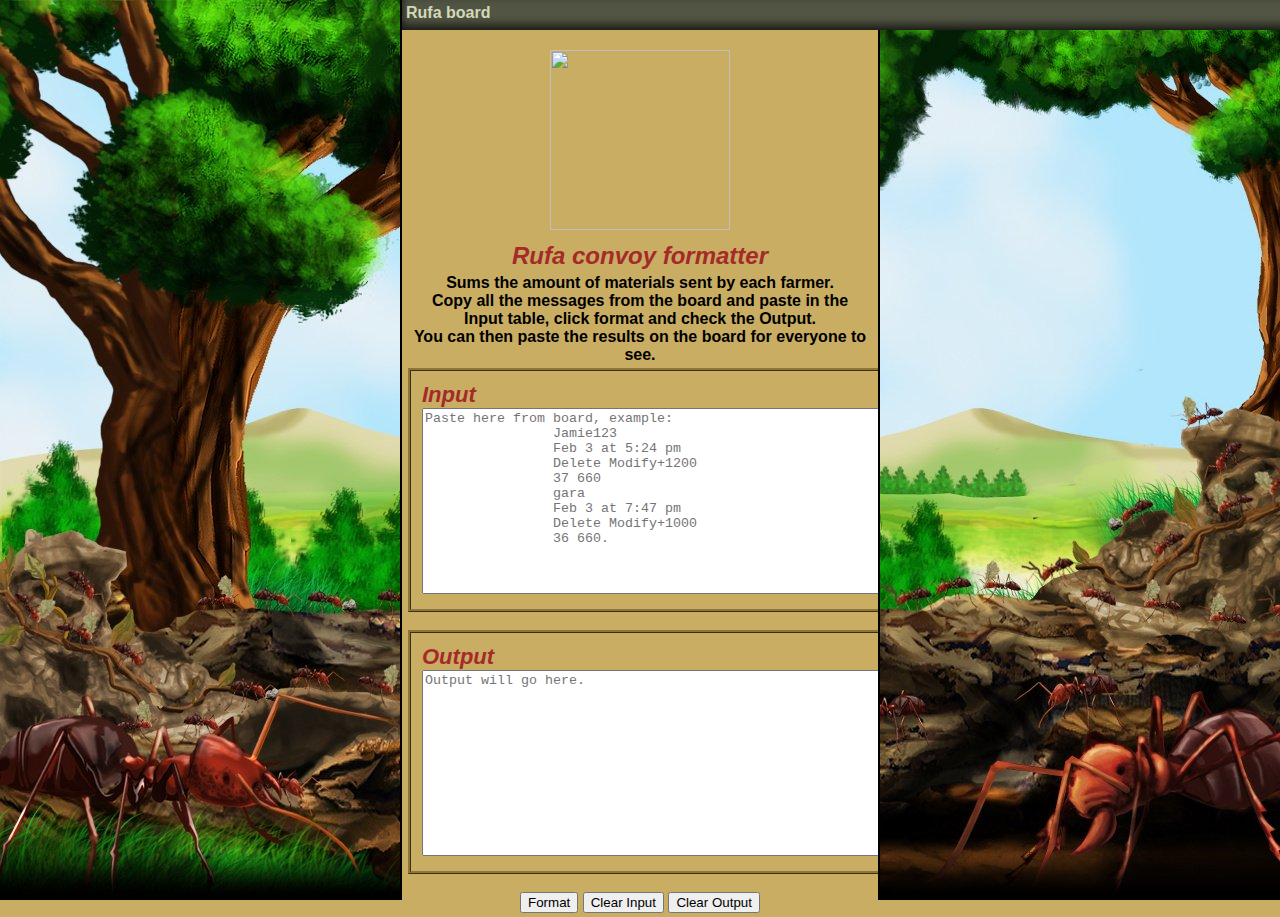
==== index.html @ ed27abf7 "Update index.html" ====
<!DOCTYPE html>
<html lang="en">

<head>
    <meta http-equiv="content-type" content="text/html; charset=UTF-8">
    <meta charset="UTF-8">
    <meta name="viewport" content="width=device-width, initial-scale=1.0">

    <link rel="icon" type="image/x-icon" href="favicon.ico">
    <link rel="stylesheet" href="style.css">

    <title>Rufa Tools</title>
</head>

<body style="background-color:#c9ad63;">

    <div align="center">
        <img src="https://www.formicarium.it/cose/antzzz/rufa-sign.png" width="180px" height="180px"
            style="padding-top: 50px;">
    </div>

    <nav id="menu">
        <ul style="list-style-type:none; margin: 0px; padding: 0px; ">
            <li style="float: left; margin-top: 4px; margin-left: 4px;"> <a style="color: #d3d9b8; ;"
                    href="http://s1.antzzz.org/alliance.php?forum_menu&section=6256" target="_blank"
                    rel="noopener noreferrer">Rufa board</a></li>
        </ul>
    </nav>

    <div id="leftImg"></div>
    <div id="rightImg"></div>
    <div id="center">
        <div>
            <h2 style="color: brown; font-style: italic; margin: 4px; text-align: center;">Rufa convoy formatter</h2>
            <p style="margin: 4px; text-align: center;"><strong>
                    Sums the amount of materials sent by each farmer.<br>
                    Copy all the messages from the board and paste in the Input table, click format and check the
                    Output.<br>
                    You can then paste the results on the board for everyone to see.
                </strong></p>
        </div>
        <table cellspacing="10" style="font-size: 1em; border:ridge;border-color: #8c7737;">
            <td align="left">
                <span class="title">Input</span><br>
                <textarea id="input" cols="150" rows="12" placeholder="Paste here from board, example:
                Jamie123 
                Feb 3 at 5:24 pm
                Delete Modify+1200
                37 660
                gara
                Feb 3 at 7:47 pm
                Delete Modify+1000
                36 660."></textarea><br>
            </td>
        </table>
        <br>
        <table cellspacing="10" style="font-size: 1em; border:ridge;border-color: #8c7737;">
            <td align="left">
                <span class="title">Output</span><br>
                <textarea id="output" cols="150" rows="12" readonly="readonly"
                    placeholder="Output will go here."></textarea>
            </td>
        </table>
        <center>
            <br>
            <button id="format">Format</button>
            <button id="clear">Clear Input</button>
            <button id="clear2">Clear Output</button>
        </center>
    </div>
    <script type="text/javascript" src="script.js"></script>
</body>

</html>
---- style.css ----
html {
    background-color: #c9ad63;
}

body {
    font-family: Verdana, "Trebuchet MS", Tahoma, Arial, Helvetica, sans-serif;
    padding: 0px;
    margin: 0px;
}

a {
    color: black;
    text-decoration: none;
    font-weight: bold;
}

#leftImg {
    position: fixed;
    top: 0px;
    bottom: 0px;
    left: 0px;
    width: 400px;
    display: block;
    text-align: left;
    background-image: url("left.jpg");
    background-position: top right;
    background-repeat: no-repeat;
    background-color: black;
    border-right: solid 2px black;
}

#rightImg {
    position: fixed;
    top: 0px;
    bottom: 0px;
    right: 0px;
    width: 400px;
    display: block;
    text-align: right;
    background-image: url("right.jpg");
    background-position: top right;
    background-repeat: no-repeat;
    background-color: black;
    border-left: solid 2px black;
}

#center {
    padding-top: 4px;
    padding-bottom: 4px;
    font-size: 1em;
    margin: 0px 408px 0px 408px;
    text-align: left;
}

.title {
    text-align: center;
    margin-bottom: 0px;
    margin-top: 0px;
    font-size: 22px;
    font-weight: bold;
    color: brown;
    font-style: italic;
}

a:hover {
    background-color: #7f817d;
}

#menu {
    position: fixed;
    left: 402px;
    top: 0px;
    height: 30px;
    width: 1116px;
    text-align: center;
    display: inline-block;
    text-overflow: ellipsis;
    overflow: hidden;
    font-family: Verdana, "Trebuchet MS", Tahoma, Arial, Helvetica, sans-serif;
    box-shadow: -0px -5px 10px 0px #181a14 inset;
    background: #525543;
    z-index: 20000;
}

#table {
    background-color: #d7c384;
    width: 1100px;
}
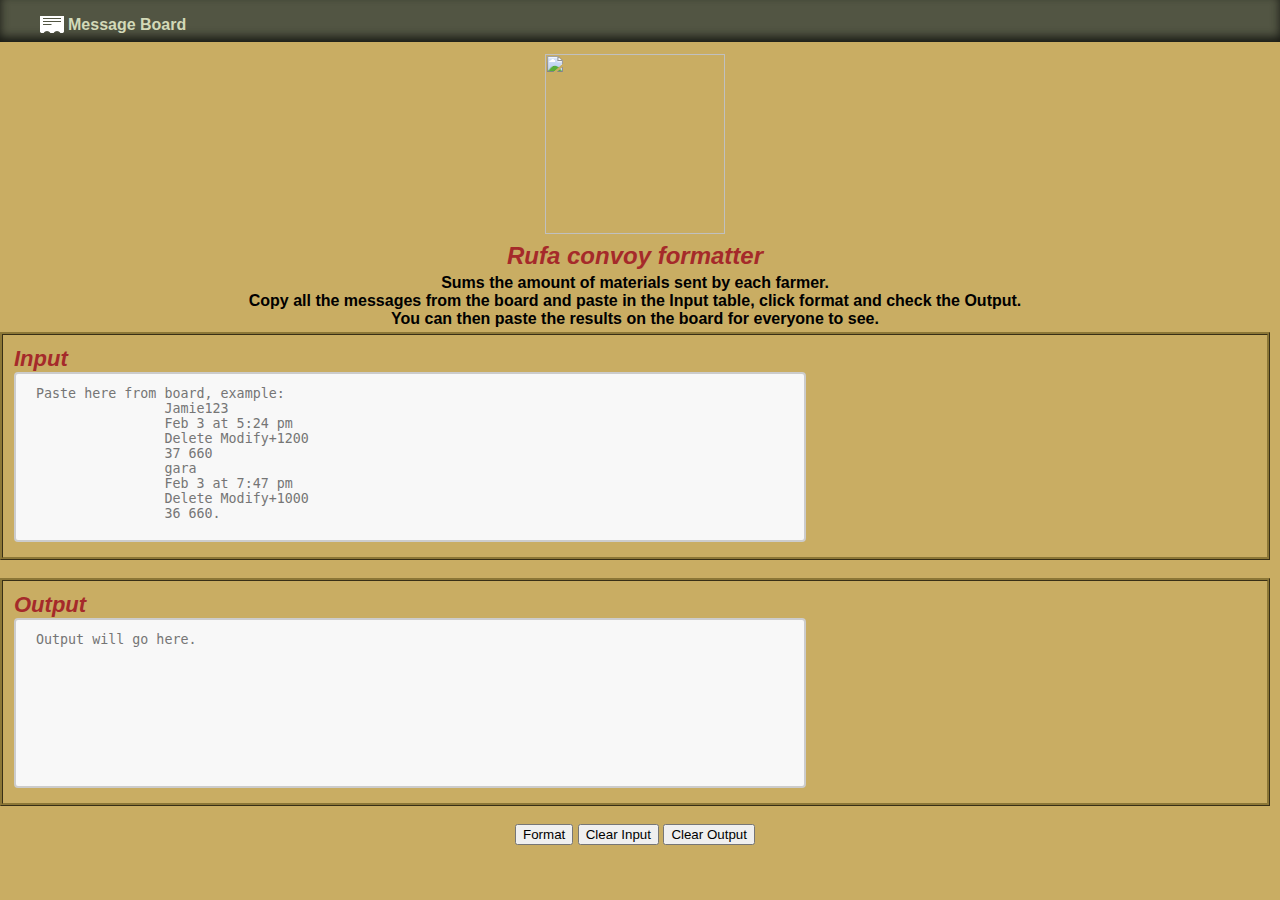
==== commit d80a54e8: "css and phone format" ====
--- a/index.html
+++ b/index.html
@@ -2,8 +2,8 @@
 <html lang="en">
 
 <head>
+    <meta charset="UTF-8">
     <meta http-equiv="content-type" content="text/html; charset=UTF-8">
-    <meta charset="UTF-8">
     <meta name="viewport" content="width=device-width, initial-scale=1.0">
 
     <link rel="icon" type="image/x-icon" href="favicon.ico">
@@ -13,23 +13,25 @@
 </head>
 
 <body style="background-color:#c9ad63;">
-
-    <div align="center">
-        <img src="https://www.formicarium.it/cose/antzzz/rufa-sign.png" width="180px" height="180px"
-            style="padding-top: 50px;">
-    </div>
-
-    <nav id="menu">
-        <ul style="list-style-type:none; margin: 0px; padding: 0px; ">
-            <li style="float: left; margin-top: 4px; margin-left: 4px;"> <a style="color: #d3d9b8; ;"
-                    href="http://s1.antzzz.org/alliance.php?forum_menu&section=6256" target="_blank"
-                    rel="noopener noreferrer">Rufa board</a></li>
-        </ul>
-    </nav>
-
+    
     <div id="leftImg"></div>
     <div id="rightImg"></div>
+
     <div id="center">
+        <nav id="menu">
+            <ul style="list-style-type:none;">
+                <li style="float: left;">
+                    <a id="MenuIcon" href="http://s1.antzzz.org/alliance.php?forum_menu&section=6256"
+                        target="_blank" rel="noopener noreferrer"><span></span>Message Board
+                        
+                    </a>
+                </li>
+            </ul>
+        </nav>
+        <div align="center">
+            <img src="https://www.formicarium.it/cose/antzzz/rufa-sign.png" width="180px" height="180px"
+                style="padding-top: 50px;">
+        </div>
         <div>
             <h2 style="color: brown; font-style: italic; margin: 4px; text-align: center;">Rufa convoy formatter</h2>
             <p style="margin: 4px; text-align: center;"><strong>
@@ -39,10 +41,10 @@
                     You can then paste the results on the board for everyone to see.
                 </strong></p>
         </div>
-        <table cellspacing="10" style="font-size: 1em; border:ridge;border-color: #8c7737;">
+        <table id="table" align="center" cellspacing="10">
             <td align="left">
                 <span class="title">Input</span><br>
-                <textarea id="input" cols="150" rows="12" placeholder="Paste here from board, example:
+                <textarea id="input" placeholder="Paste here from board, example:
                 Jamie123 
                 Feb 3 at 5:24 pm
                 Delete Modify+1200
@@ -54,11 +56,10 @@
             </td>
         </table>
         <br>
-        <table cellspacing="10" style="font-size: 1em; border:ridge;border-color: #8c7737;">
+        <table id="table" align="center" cellspacing="10">
             <td align="left">
                 <span class="title">Output</span><br>
-                <textarea id="output" cols="150" rows="12" readonly="readonly"
-                    placeholder="Output will go here."></textarea>
+                <textarea id="output" readonly="readonly"  placeholder="Output will go here."></textarea>
             </td>
         </table>
         <center>
--- a/style.css
+++ b/style.css
@@ -8,10 +8,49 @@
     margin: 0px;
 }
 
+#center {
+    padding-top: 4px;
+    padding-bottom: 4px;
+    font-size: 1em;
+    margin: 0px 358px 0px 358px;
+    text-align: center;
+}
+
+#menu {
+    position:fixed;
+    left: 351px;
+    right: 351px;;
+    top: 0px;
+    height: 42px;
+    text-align: center;
+    display: inline-block;
+    text-overflow: ellipsis;
+    overflow: hidden;
+    box-shadow: -0px -5px 10px 0px #181a14 inset;
+    background: #525543;
+}
+
+#MenuIcon span {
+    height: 26px;
+    width: 24px;
+    background-size: 235px 330px;
+    background-image: url('sprite_menu.png');
+    vertical-align: -7px;
+    margin-right: 4px;
+    display: inline-block;
+    margin-top: -5px;
+    background-position: -25px -62px;
+}
+
 a {
-    color: black;
+    display: inline-block;
+    width: 100%;
+    height: 100%;
+    font-weight: bold;
+    color: #d3d9b8;
+    overflow: hidden;
+    text-overflow: ellipsis;
     text-decoration: none;
-    font-weight: bold;
 }
 
 #leftImg {
@@ -19,9 +58,7 @@
     top: 0px;
     bottom: 0px;
     left: 0px;
-    width: 400px;
-    display: block;
-    text-align: left;
+    width: 350px;
     background-image: url("left.jpg");
     background-position: top right;
     background-repeat: no-repeat;
@@ -34,9 +71,7 @@
     top: 0px;
     bottom: 0px;
     right: 0px;
-    width: 400px;
-    display: block;
-    text-align: right;
+    width: 350px;
     background-image: url("right.jpg");
     background-position: top right;
     background-repeat: no-repeat;
@@ -44,12 +79,20 @@
     border-left: solid 2px black;
 }
 
-#center {
-    padding-top: 4px;
-    padding-bottom: 4px;
-    font-size: 1em;
-    margin: 0px 408px 0px 408px;
-    text-align: left;
+@media only screen and (max-width: 86em) {
+    #leftImg {
+        display: none;
+    }
+    #rightImg {
+        display: none;
+    }
+    #center{
+        margin: 0px 10px 10px 0px;
+    }
+    #menu {
+        left: 0px;
+        right: 0px;
+}
 }
 
 .title {
@@ -66,23 +109,21 @@
     background-color: #7f817d;
 }
 
-#menu {
-    position: fixed;
-    left: 402px;
-    top: 0px;
-    height: 30px;
-    width: 1116px;
-    text-align: center;
-    display: inline-block;
-    text-overflow: ellipsis;
-    overflow: hidden;
-    font-family: Verdana, "Trebuchet MS", Tahoma, Arial, Helvetica, sans-serif;
-    box-shadow: -0px -5px 10px 0px #181a14 inset;
-    background: #525543;
-    z-index: 20000;
+#table {
+    display: flex;
+    height:fit-content;
+    font-size: 1em; 
+    border: ridge; 
+    border-color: #8c7737;
 }
 
-#table {
-    background-color: #d7c384;
-    width: 1100px;
+#input, #output {
+    width: 360%;
+    height: 170px;
+    padding: 12px 20px;
+    box-sizing: border-box;
+    border: 2px solid #ccc;
+    border-radius: 4px;
+    background-color: #f8f8f8;
+    resize: none;
 }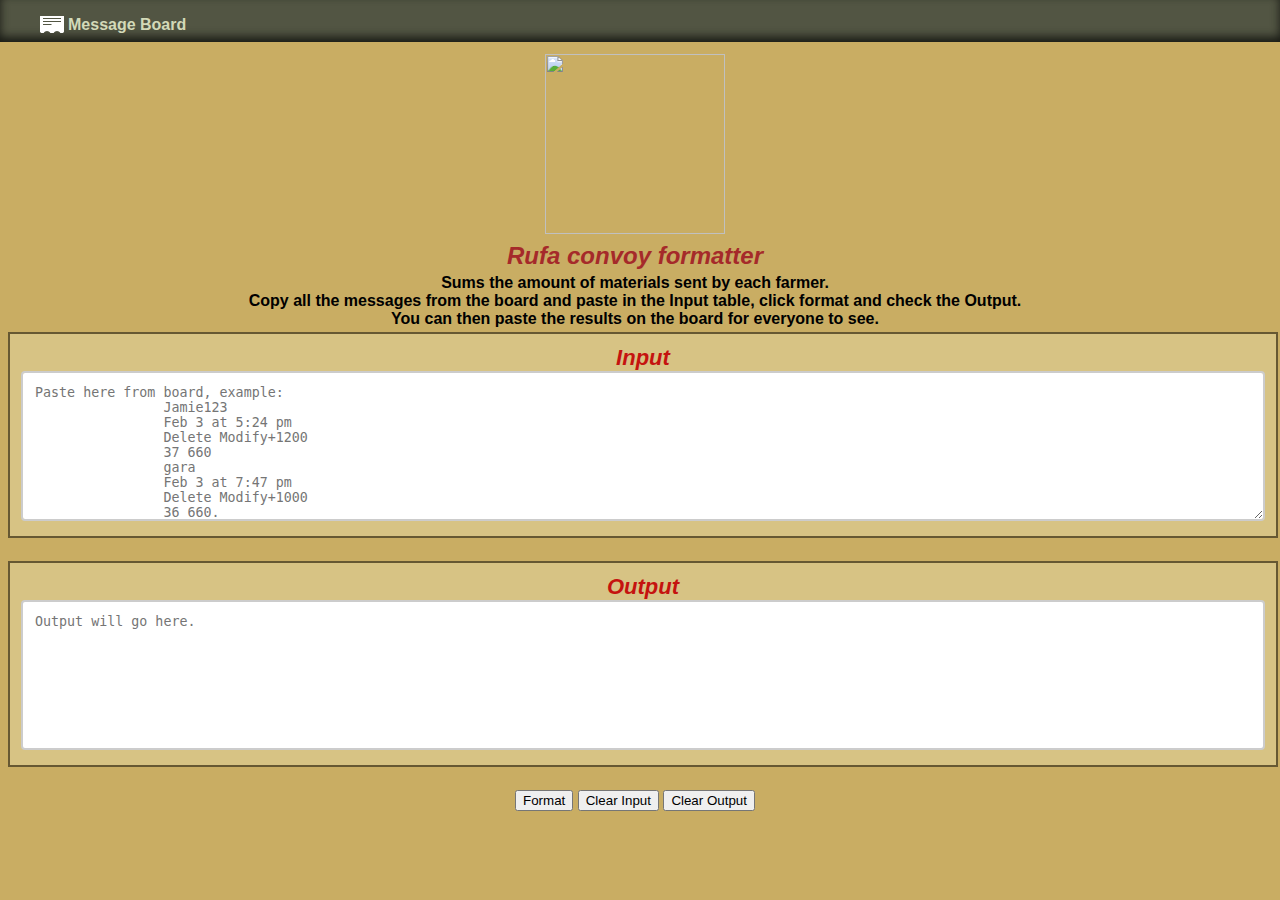
==== commit 910ce7ad: "phone format and css" ====
--- a/index.html
+++ b/index.html
@@ -13,38 +13,40 @@
 </head>
 
 <body style="background-color:#c9ad63;">
-    
-    <div id="leftImg"></div>
-    <div id="rightImg"></div>
+    <center>
 
-    <div id="center">
-        <nav id="menu">
-            <ul style="list-style-type:none;">
-                <li style="float: left;">
-                    <a id="MenuIcon" href="http://s1.antzzz.org/alliance.php?forum_menu&section=6256"
-                        target="_blank" rel="noopener noreferrer"><span></span>Message Board
-                        
-                    </a>
-                </li>
-            </ul>
-        </nav>
-        <div align="center">
-            <img src="https://www.formicarium.it/cose/antzzz/rufa-sign.png" width="180px" height="180px"
-                style="padding-top: 50px;">
-        </div>
-        <div>
-            <h2 style="color: brown; font-style: italic; margin: 4px; text-align: center;">Rufa convoy formatter</h2>
-            <p style="margin: 4px; text-align: center;"><strong>
-                    Sums the amount of materials sent by each farmer.<br>
-                    Copy all the messages from the board and paste in the Input table, click format and check the
-                    Output.<br>
-                    You can then paste the results on the board for everyone to see.
-                </strong></p>
-        </div>
-        <table id="table" align="center" cellspacing="10">
-            <td align="left">
-                <span class="title">Input</span><br>
-                <textarea id="input" placeholder="Paste here from board, example:
+        <div id="leftImg"></div>
+        <div id="rightImg"></div>
+
+        <div id="center">
+            <nav id="menu">
+                <ul style="list-style-type:none;">
+                    <li style="float: left;">
+                        <a id="MenuIcon" href="http://s1.antzzz.org/alliance.php?forum_menu&section=6256"
+                            target="_blank" rel="noopener noreferrer"><span></span>Message Board
+
+                        </a>
+                    </li>
+                </ul>
+            </nav>
+            <div align="center">
+                <img src="https://www.formicarium.it/cose/antzzz/rufa-sign.png" width="180px" height="180px"
+                    style="padding-top: 50px;">
+            </div>
+            <div>
+                <h2 style="color: brown; font-style: italic; margin: 4px; text-align: center;">Rufa convoy formatter
+                </h2>
+                <p style="margin: 4px; text-align: center;"><strong>
+                        Sums the amount of materials sent by each farmer.<br>
+                        Copy all the messages from the board and paste in the Input table, click format and check the
+                        Output.<br>
+                        You can then paste the results on the board for everyone to see.
+                    </strong></p>
+            </div>
+            <table id="table" cellspacing="10">
+                <td>
+                    <label class="title">Input</label><br>
+                    <textarea id="input" placeholder="Paste here from board, example:
                 Jamie123 
                 Feb 3 at 5:24 pm
                 Delete Modify+1200
@@ -53,22 +55,23 @@
                 Feb 3 at 7:47 pm
                 Delete Modify+1000
                 36 660."></textarea><br>
-            </td>
-        </table>
-        <br>
-        <table id="table" align="center" cellspacing="10">
-            <td align="left">
-                <span class="title">Output</span><br>
-                <textarea id="output" readonly="readonly"  placeholder="Output will go here."></textarea>
-            </td>
-        </table>
-        <center>
+                </td>
+            </table>
             <br>
-            <button id="format">Format</button>
-            <button id="clear">Clear Input</button>
-            <button id="clear2">Clear Output</button>
-        </center>
-    </div>
+            <table id="table" cellspacing="10">
+                <td>
+                    <label class="title">Output</label><br>
+                    <textarea id="output" readonly="readonly" placeholder="Output will go here."></textarea>
+                </td>
+            </table>
+            <br>
+            <footer>
+                <button id="format">Format</button>
+                <button id="clear">Clear Input</button>
+                <button id="clear2">Clear Output</button>
+            </footer>
+        </div>
+    </center>
     <script type="text/javascript" src="script.js"></script>
 </body>
 
--- a/style.css
+++ b/style.css
@@ -30,7 +30,7 @@
     background: #525543;
 }
 
-#MenuIcon span {
+#MenuIcon span  {
     height: 26px;
     width: 24px;
     background-size: 235px 330px;
@@ -43,7 +43,7 @@
 }
 
 a {
-    display: inline-block;
+    display: flex;
     width: 100%;
     height: 100%;
     font-weight: bold;
@@ -79,7 +79,7 @@
     border-left: solid 2px black;
 }
 
-@media only screen and (max-width: 86em) {
+@media only screen and (max-width: 84em) {
     #leftImg {
         display: none;
     }
@@ -92,16 +92,25 @@
     #menu {
         left: 0px;
         right: 0px;
-}
+    }
+    #table {
+        margin-left: 8px;
+    }
+    #input, #output {
+        width: 100%;
+        height: 150px;
+        box-sizing: border-box;
+        text-align: left;
+        resize: vertical;
+    }
 }
 
 .title {
-    text-align: center;
     margin-bottom: 0px;
     margin-top: 0px;
     font-size: 22px;
     font-weight: bold;
-    color: brown;
+    color: #c5130f;
     font-style: italic;
 }
 
@@ -109,21 +118,36 @@
     background-color: #7f817d;
 }
 
-#table {
-    display: flex;
-    height:fit-content;
-    font-size: 1em; 
-    border: ridge; 
-    border-color: #8c7737;
+table {
+    width: 100%;
+    margin: auto;
+    margin-bottom: auto;
+    background-color: #d7c384;
+    margin-bottom: 5px;
+    border: 2px solid #665832;
 }
 
-#input, #output {
-    width: 360%;
-    height: 170px;
-    padding: 12px 20px;
+#input {
+    width: 100%;
+    height: 150px;
+    padding: 12px 12px;
     box-sizing: border-box;
     border: 2px solid #ccc;
     border-radius: 4px;
-    background-color: #f8f8f8;
+    resize: vertical;
+}
+
+#output {
+    width: 100%;
+    height: 150px;
+    padding: 12px 12px;
+    box-sizing: border-box;
+    border: 2px solid #ccc;
+    border-radius: 4px;
     resize: none;
+}
+
+tbody, tr, td {
+    width: 100%;
+    align-items: center;
 }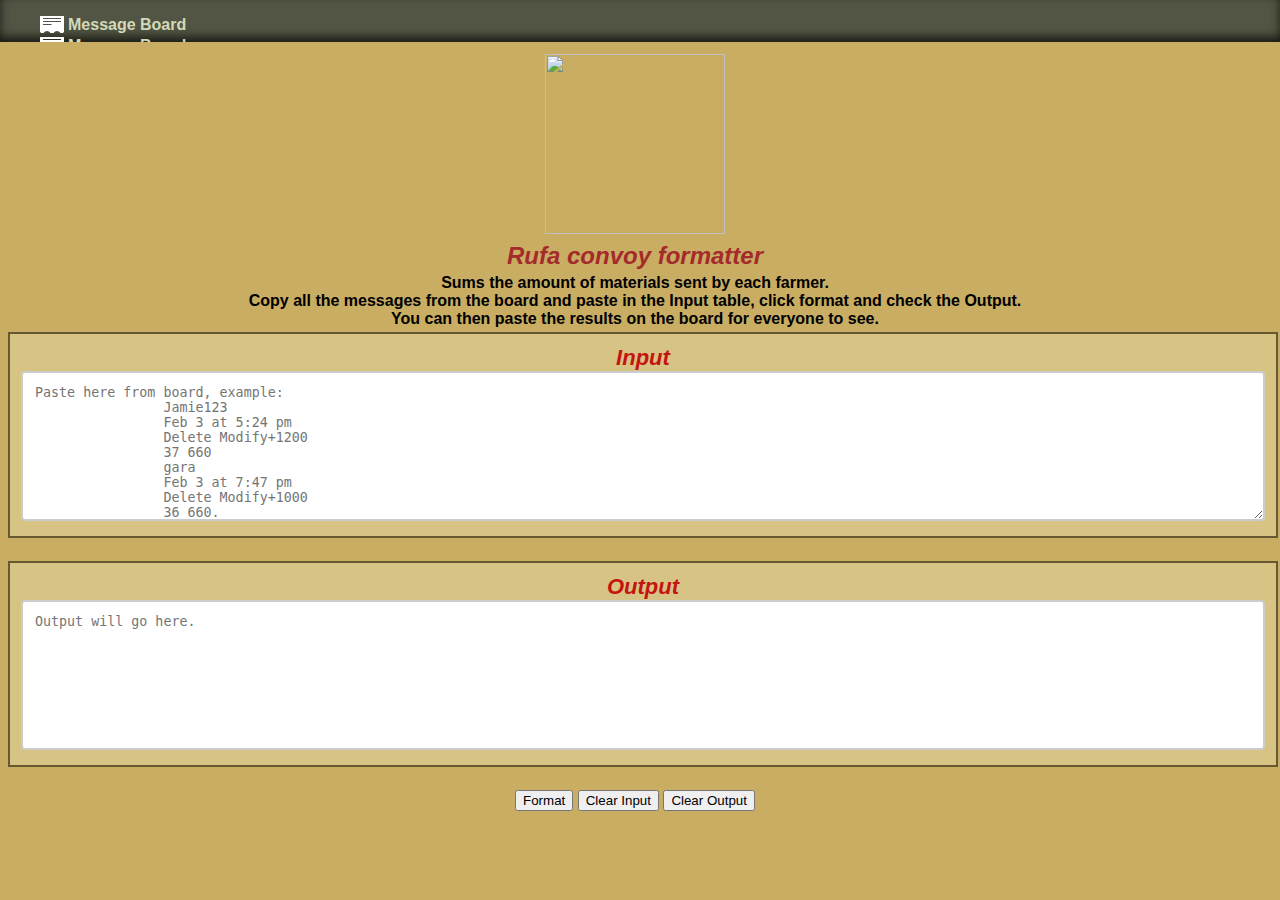
==== commit 26d50dd0: "Update index.html" ====
--- a/index.html
+++ b/index.html
@@ -23,6 +23,10 @@
                 <ul style="list-style-type:none;">
                     <li style="float: left;">
                         <a id="MenuIcon" href="http://s1.antzzz.org/alliance.php?forum_menu&section=6256"
+                            target="_blank" rel="noopener noreferrer"><span></span>Message Board
+
+                        </a>
+                        <a id="MenuIcon" href="allistat.html"
                             target="_blank" rel="noopener noreferrer"><span></span>Message Board
 
                         </a>
@@ -75,4 +79,4 @@
     <script type="text/javascript" src="script.js"></script>
 </body>
 
-</html>+</html>
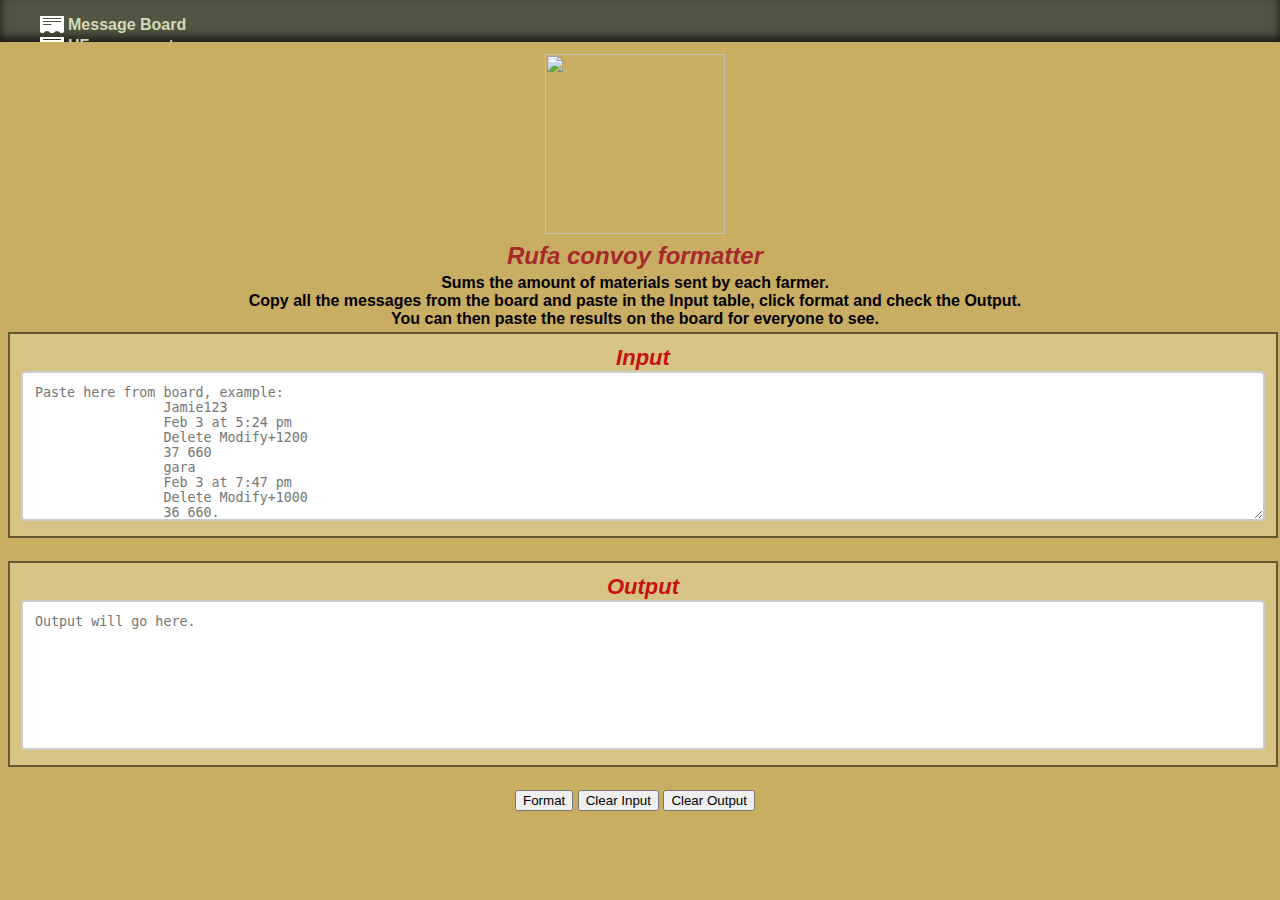
==== commit 0e7d0dcd: "Update index.html" ====
--- a/index.html
+++ b/index.html
@@ -27,7 +27,7 @@
 
                         </a>
                         <a id="MenuIcon" href="allistat.html"
-                            target="_blank" rel="noopener noreferrer"><span></span>Message Board
+                            target="_blank" rel="noopener noreferrer"><span></span>HF movements
 
                         </a>
                     </li>
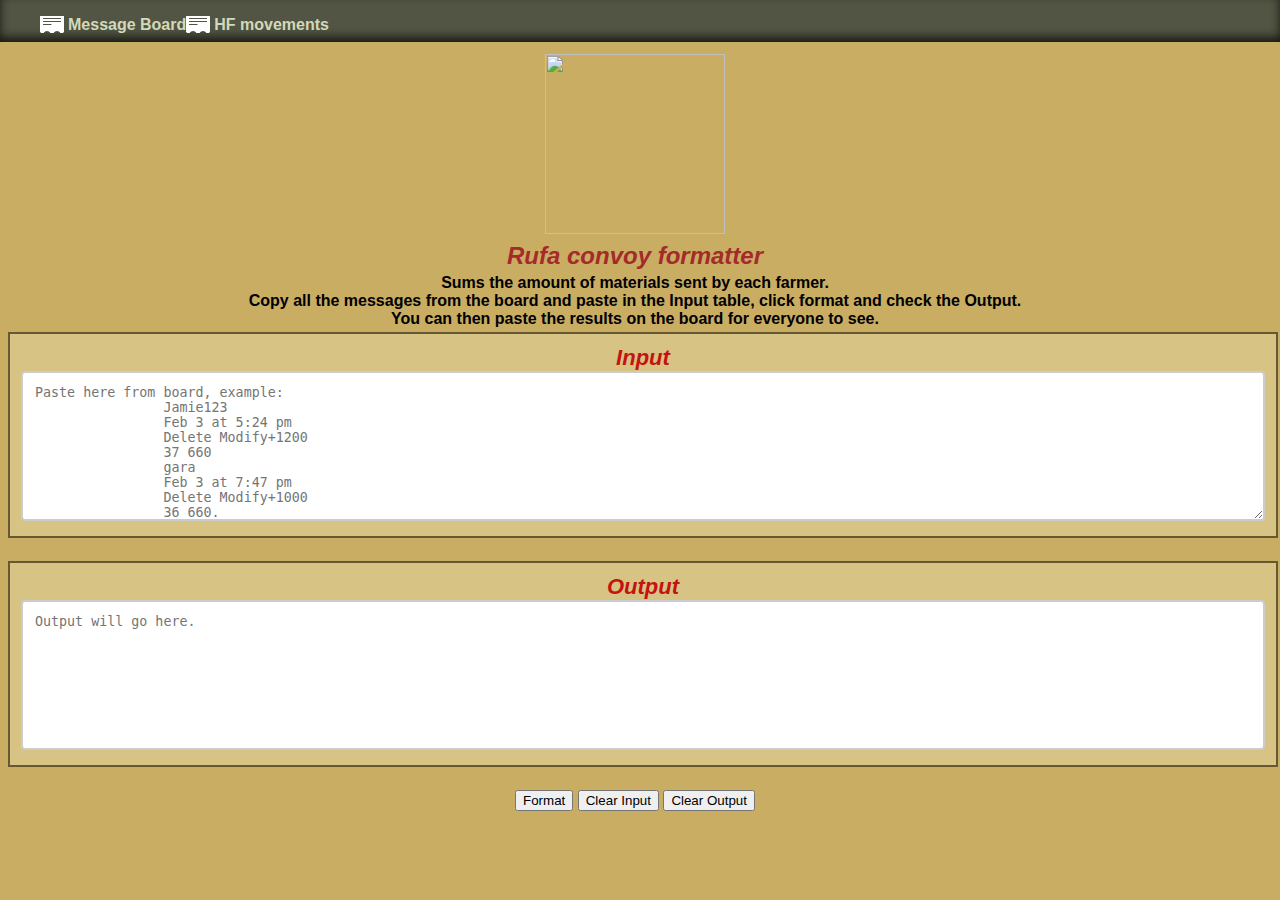
==== commit 4a5b6f77: "Update index.html" ====
--- a/index.html
+++ b/index.html
@@ -24,11 +24,10 @@
                     <li style="float: left;">
                         <a id="MenuIcon" href="http://s1.antzzz.org/alliance.php?forum_menu&section=6256"
                             target="_blank" rel="noopener noreferrer"><span></span>Message Board
-
                         </a>
-                        <a id="MenuIcon" href="allistat.html"
-                            target="_blank" rel="noopener noreferrer"><span></span>HF movements
-
+                    </li>
+                    <li style="float: left;"> 
+                        <a id="MenuIcon" href="allistat.html"><span></span>HF movements
                         </a>
                     </li>
                 </ul>
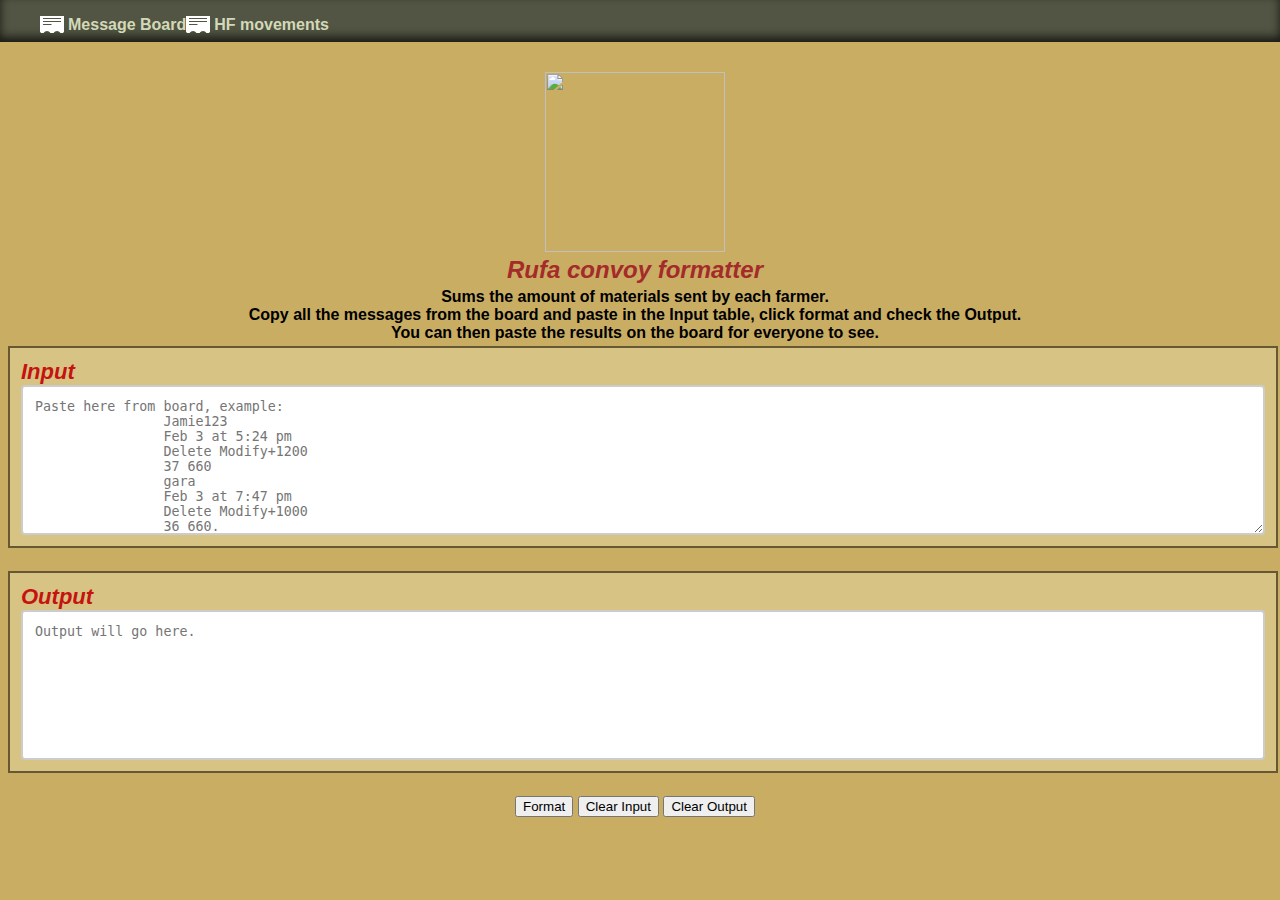
==== commit 623609a5: "Update index.html" ====
--- a/index.html
+++ b/index.html
@@ -1,4 +1,4 @@
-<!DOCTYPE html>
+<<!DOCTYPE html>
 <html lang="en">
 
 <head>
@@ -27,7 +27,7 @@
                         </a>
                     </li>
                     <li style="float: left;"> 
-                        <a id="MenuIcon" href="allistat.html"><span></span>HF movements
+                        <a id="MenuIcon" href="allistat.html" target="_self"><span></span>HF movements
                         </a>
                     </li>
                 </ul>
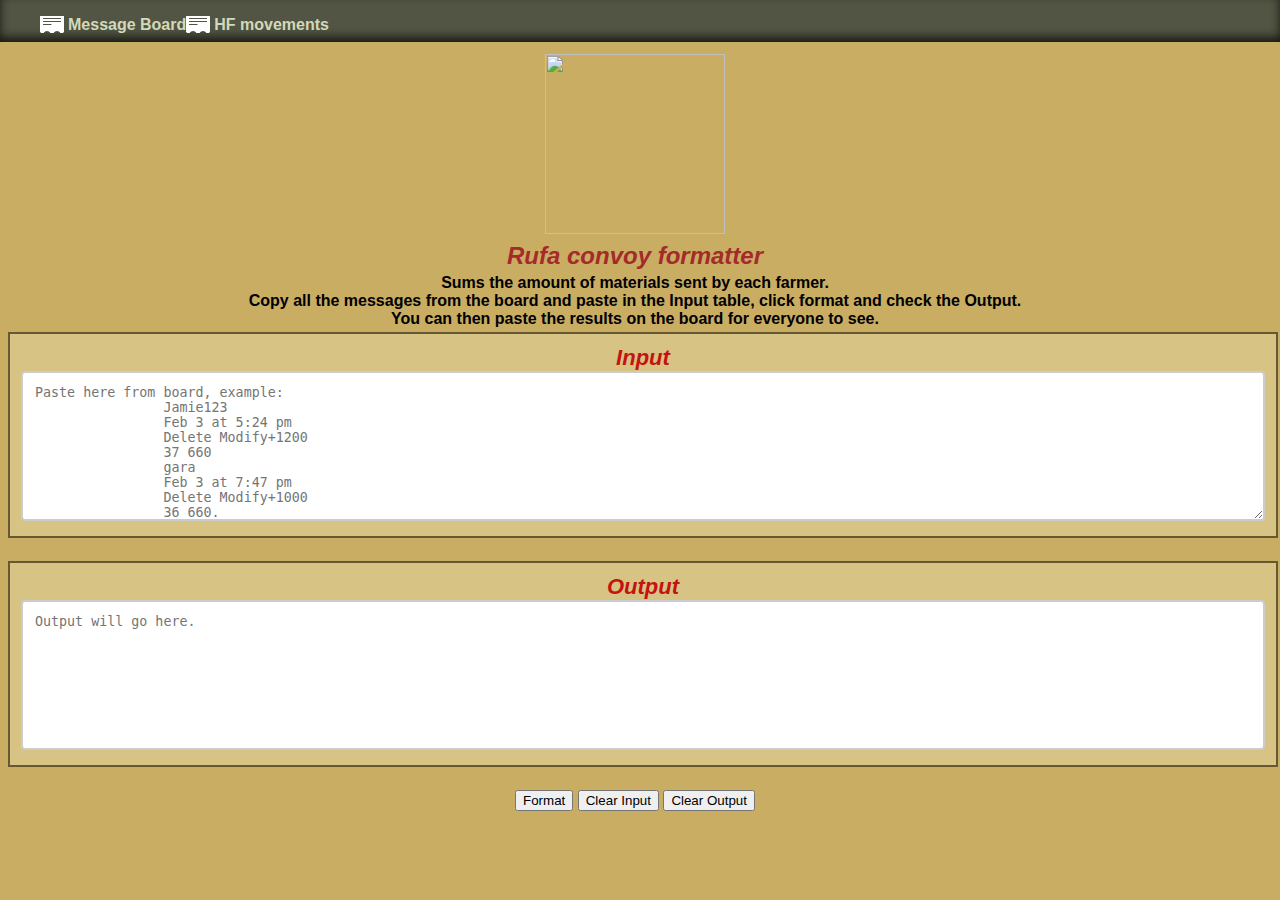
==== commit 79b9bdca: "Update index.html" ====
--- a/index.html
+++ b/index.html
@@ -1,4 +1,4 @@
-<<!DOCTYPE html>
+<!DOCTYPE html>
 <html lang="en">
 
 <head>
